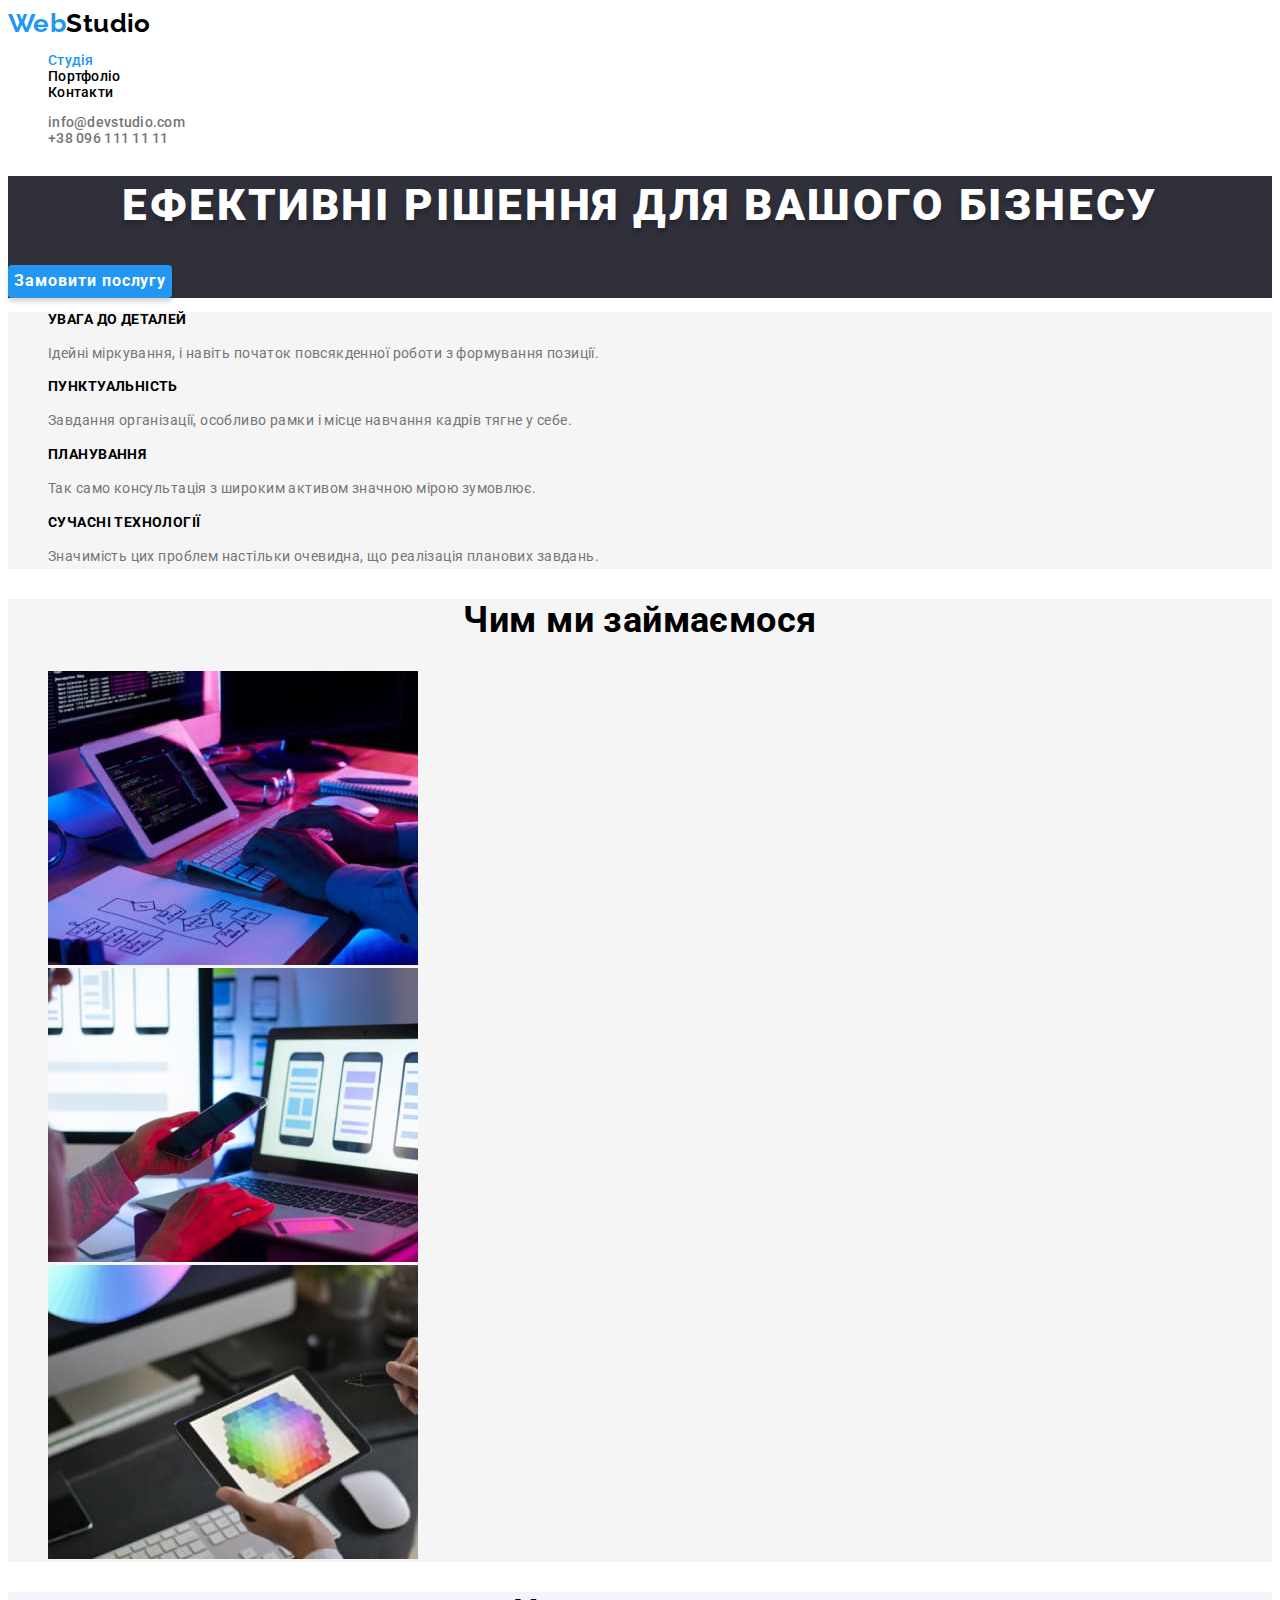
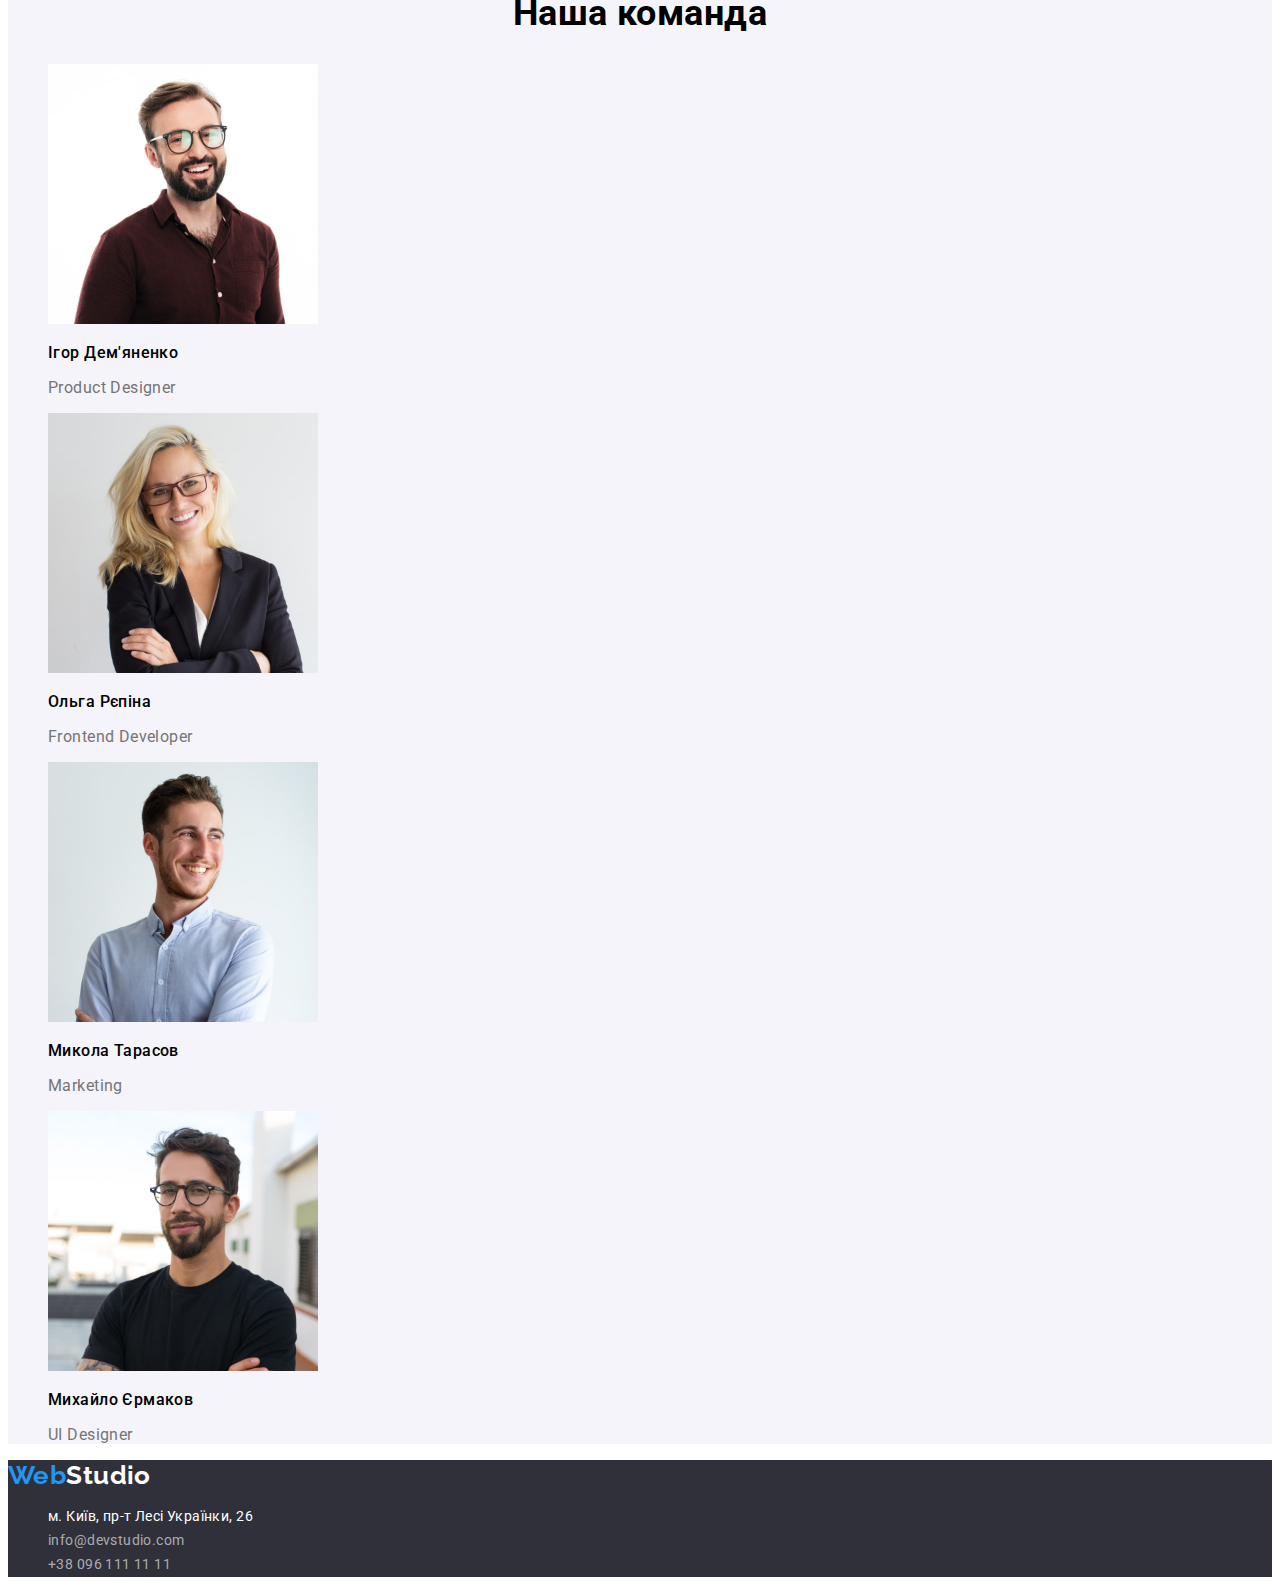
==== index.html @ c1ba47d1 "Add files + add modern-normalize" ====
<!DOCTYPE html>
<html lang="uk">
<head>
    <meta charset="UTF-8">
    <meta http-equiv="X-UA-Compatible" content="IE=edge">
    <meta name="viewport" content="width=device-width, initial-scale=1.0">
    <link rel="stylesheet" href="https://cdnjs.cloudflare.com/ajax/libs/modern-normalize/1.1.0/modern-normalize.min.css"
        integrity="sha512-wpPYUAdjBVSE4KJnH1VR1HeZfpl1ub8YT/NKx4PuQ5NmX2tKuGu6U/JRp5y+Y8XG2tV+wKQpNHVUX03MfMFn9Q=="
        crossorigin="anonymous" referrerpolicy="no-referrer" />
    <link rel="stylesheet" href="css/styles.css">
    <link rel="preconnect" href="https://fonts.googleapis.com">
    <link rel="preconnect" href="https://fonts.gstatic.com" crossorigin>
    <link href="https://fonts.googleapis.com/css2?family=Raleway:wght@700&family=Roboto:wght@400;500;700;900&display=swap"
        rel="stylesheet">
    <title>WebStudio</title>
</head>
<body>
    <header>
        <nav class="navigation">
            <a href="./index.html" class="logo"><span class="logo-color">Web</span>Studio</a>
            <ul class="list">
                <li class="navlink-current"><a href="./index.html">Студія</a></li>
                <li class="navlink"><a href="./portfolio.html">Портфоліо</a></li>
                <li class="navlink"><a href="#contacts">Контакти</a></li>
            </ul>
            <ul class="list">
                <li class="contact-link"><a href="mailto:info@devstudio.com">info@devstudio.com</a></li>
                <li class="contact-link"><a href="tel:+380961111111">+38 096 111 11 11</a></li>
            </ul>
        </nav>
    </header>
    <main>
        <section class="shapka">
            <h1 class="title1">Ефективні рішення для вашого бізнесу</h1>
            <button type="button" class="button-shapka">Замовити послугу</button>
        </section>
        <section class="feature">
            <h2 class="visually-hidden">Особливості</h2>
            <ul class="list">
                <li>
                    <h3 class="feature-title">Увага до деталей</h3>
                    <p class="feature-text">Ідейні міркування, і навіть початок повсякденної роботи з формування позиції.</p>
                </li>
                <li>
                    <h3 class="feature-title">Пунктуальність</h3>
                    <p class="feature-text">Завдання організації, особливо рамки і місце навчання кадрів тягне у себе.</p>
                </li>
                <li>
                    <h3 class="feature-title">Планування</h3>
                    <p class="feature-text">Так само консультація з широким активом значною мірою зумовлює.</p>
                </li>
                <li>
                    <h3 class="feature-title">Сучасні технології</h3>
                    <p class="feature-text">Значимість цих проблем настільки очевидна, що реалізація планових завдань.</p>
                </li>
            </ul>
        </section>
        <section class="feature">
            <h2 class="section-title">Чим ми займаємося</h2>
            <ul class="list">
                <li>
                    <img src="./images/img1.jpg" alt="Розробка коду" width="370" height="294">
                </li>
                <li>
                    <img src="./images/img2.jpg" alt="Адаптація для мобільних пристроїв" width="370" height="294">
                </li>
                <li>
                    <img src="./images/img3.jpg" alt="Підбір палетки кольорів" width="370" height="294">
                </li>
            </ul>
        </section>
        <section class="team">
            <h2 class="section-title">Наша команда</h2>
            <ul class="list">
                <li>
                    <img src="./images/product_designer.jpg" alt="Ігор Дем'яненко" width="270" height="260">
                    <h3 class="team-name">Ігор Дем'яненко</h3>
                    <p class="team-position">Product Designer</p>
                </li>
                <li>
                    <img src="./images/frontend_developer.jpg" alt="Ольга Рєпіна" width="270" height="260">
                    <h3 class="team-name">Ольга Рєпіна</h3>
                    <p class="team-position">Frontend Developer</p>
                </li>
                <li>
                    <img src="./images/marketing.jpg" alt="Микола Тарасов" width="270" height="260">
                    <h3 class="team-name">Микола Тарасов</h3>
                    <p class="team-position">Marketing</p>
                </li>
                <li>
                    <img src="./images/ui_designer.jpg" alt="Михайло Єрмаков" width="270" height="260">
                    <h3 class="team-name">Михайло Єрмаков</h3>
                    <p class="team-position">UI Designer</p>
                </li>
            </ul>
        </section>        
    </main>
    <footer class="footer">
        <a href="./index.html" class="logo-footer"><span class="logo-color">Web</span>Studio</a>
        <address>
            <ul class="address">
                <li class="physical-address"><a href="https://goo.gl/maps/A28sFJ2rajdQQRvi7" target="_blank" rel="noopener noreferrer nofollow">м. Київ, пр-т Лесі Українки, 26</a>
                <li class="footer-contacts"><a href="mailto:info@devstudio.com">info@devstudio.com</a></li>
                <li class="footer-contacts"><a href="tel:+380961111111">+38 096 111 11 11</a></li>
            </ul>
        </address>
    </footer>
</body>
</html>
---- css/styles.css ----
body {
    font-family: 'Roboto', sans-serif;
    font-size: 14px;
    letter-spacing: 0.03em;
    --main-color: #212121;
    }
:root {
    --main-color: #212121;
    --second-color: #757575;
    --third-color: #FFFFFF;
    --accent-color: #2196F3;
    --background-color: #F5F4FA;
    --second-background: #2F303A;
}
.list {
    list-style-type: none;
}
.navigation {
    background-color: var(--third-color)
}
a {
    text-decoration: none;
    color: currentColor;
}
.logo {
    font-family: 'Raleway';
    font-style: normal;
    font-weight: 700;
    font-size: 26px;
    line-height: 1.19;
    color: #000000;
}
.logo-color {
    color: var(--accent-color);
}
.logo-footer {
    font-family: 'Raleway';
    font-style: normal;
    font-weight: 700;
    font-size: 26px;
    line-height: 1.19;
    color: var(--third-color);
}
.navlink {
    font-weight: 500;
    line-height: 1.14;
    letter-spacing: 0.02em;
}
.navlink:hover,
.navlink:focus {
    color: var(--accent-color);
}
.navlink-current {
    font-weight: 500;
    line-height: 1.14;
    letter-spacing: 0.02em;
    color: var(--accent-color);
}
.contact-link {
    font-weight: 500;
    line-height: 1.14;
    letter-spacing: 0.02em;
    color: var(--second-color);
}
.contact-link:hover,
.contact-link:focus {
    color: var(--accent-color);
}
.shapka {
    background-color: var(--second-background);
}
.title1 {
    font-weight: 900;
    font-size: 44px;
    line-height: 1.36;
    text-align: center;
    letter-spacing: 0.06em;
    text-transform: uppercase;
    color: var(--third-color);
    text-shadow: 0px 4px 4px rgba(0, 0, 0, 0.25);
}
.button-shapka {
    font-family: inherit;
    background: var(--accent-color);
    box-shadow: 0px 4px 4px rgba(0, 0, 0, 0.15); 
    border-radius: 4px;
    font-weight: 700;
    font-size: 16px;
    line-height: 1.88;       
    letter-spacing: 0.06em;
    color: var(--third-color);
    border: none;
    cursor: pointer;
}
.button-shapka:hover,
.button-shapka:focus {
    background: #188CE8;

}
.visually-hidden {
    position: absolute;
    white-space: nowrap;
    width: 1px;
    height: 1px;
    overflow: hidden;
    border: 0;
    padding: 0;
    clip: rect(0 0 0 0);
    clip-path: inset(50%);
    margin: -1px;
}
.feature {
    background-color: #F5F5F5;
}
.feature-title {
    font-weight: 700;
    font-size: inherit;
    line-height: 1.14;
    text-transform: uppercase;
}
.feature-text {
    line-height: 1.71;
    color: var(--second-color);
}
.section-title {
    font-size: 36px;
    line-height: 1.17;
    text-align: center;
}
.team {
    background-color: var(--background-color);
}
.team-name {
    font-weight: 500;
    font-size: 16px;
    line-height: 1.19;
}
.team-position {
    font-size: 16px;
    line-height: 1.19; 
    color: var(--second-color);
}
.footer {
    background-color: var(--second-background);
    color: var(--third-color);
}
.address {
    list-style-type: none;
    text-decoration: none;
    font-style: normal;
}
.physical-address {
    line-height: 1.71;
    color: var(--third-color);
}
.footer-contacts {
    line-height: 1.71;
    color: rgba(255, 255, 255, 0.6);
}

.footer-contacts:hover,
.footer-contacts:focus {
    color: var(--accent-color);
}
.portfolio {
    background: var(--third-color);

}
.filter {
    background: var(--background-color);
    border-radius: 4px;
    font-family: inherit;
    font-weight: 500;
    font-size: 16px;
    line-height: 1.62;
    text-align: center;
    border: none;
    cursor: pointer;
}
.filter-current {
    border-radius: 4px;
    font-family: inherit;
    font-weight: 500;
    font-size: 16px;
    line-height: 1.62;
    text-align: center;
    background: var(--accent-color);
    color: var(--third-color);
    box-shadow: 0px 3px 1px rgba(0, 0, 0, 0.1),
                0px 1px 2px rgba(0, 0, 0, 0.08),
                0px 2px 2px rgba(0, 0, 0, 0.12);
    border-radius: 4px;
    border: none;
    cursor: pointer;
}
.filter:hover,
.filter:focus {
    background-color: var(--accent-color);
    box-shadow: 0px 3px 1px rgba(0, 0, 0, 0.1), 
                0px 1px 2px rgba(0, 0, 0, 0.08), 
                0px 2px 2px rgba(0, 0, 0, 0.12);
    border-radius: 4px;
    color: var(--third-color);
}
.project-title {
    font-weight: 700;
    font-size: 18px;
    line-height: 2;
    letter-spacing: 0.06em;
}    
.project-type {
    font-size: 16px;
    line-height: 1.88;
    color: var(--second-color);
}
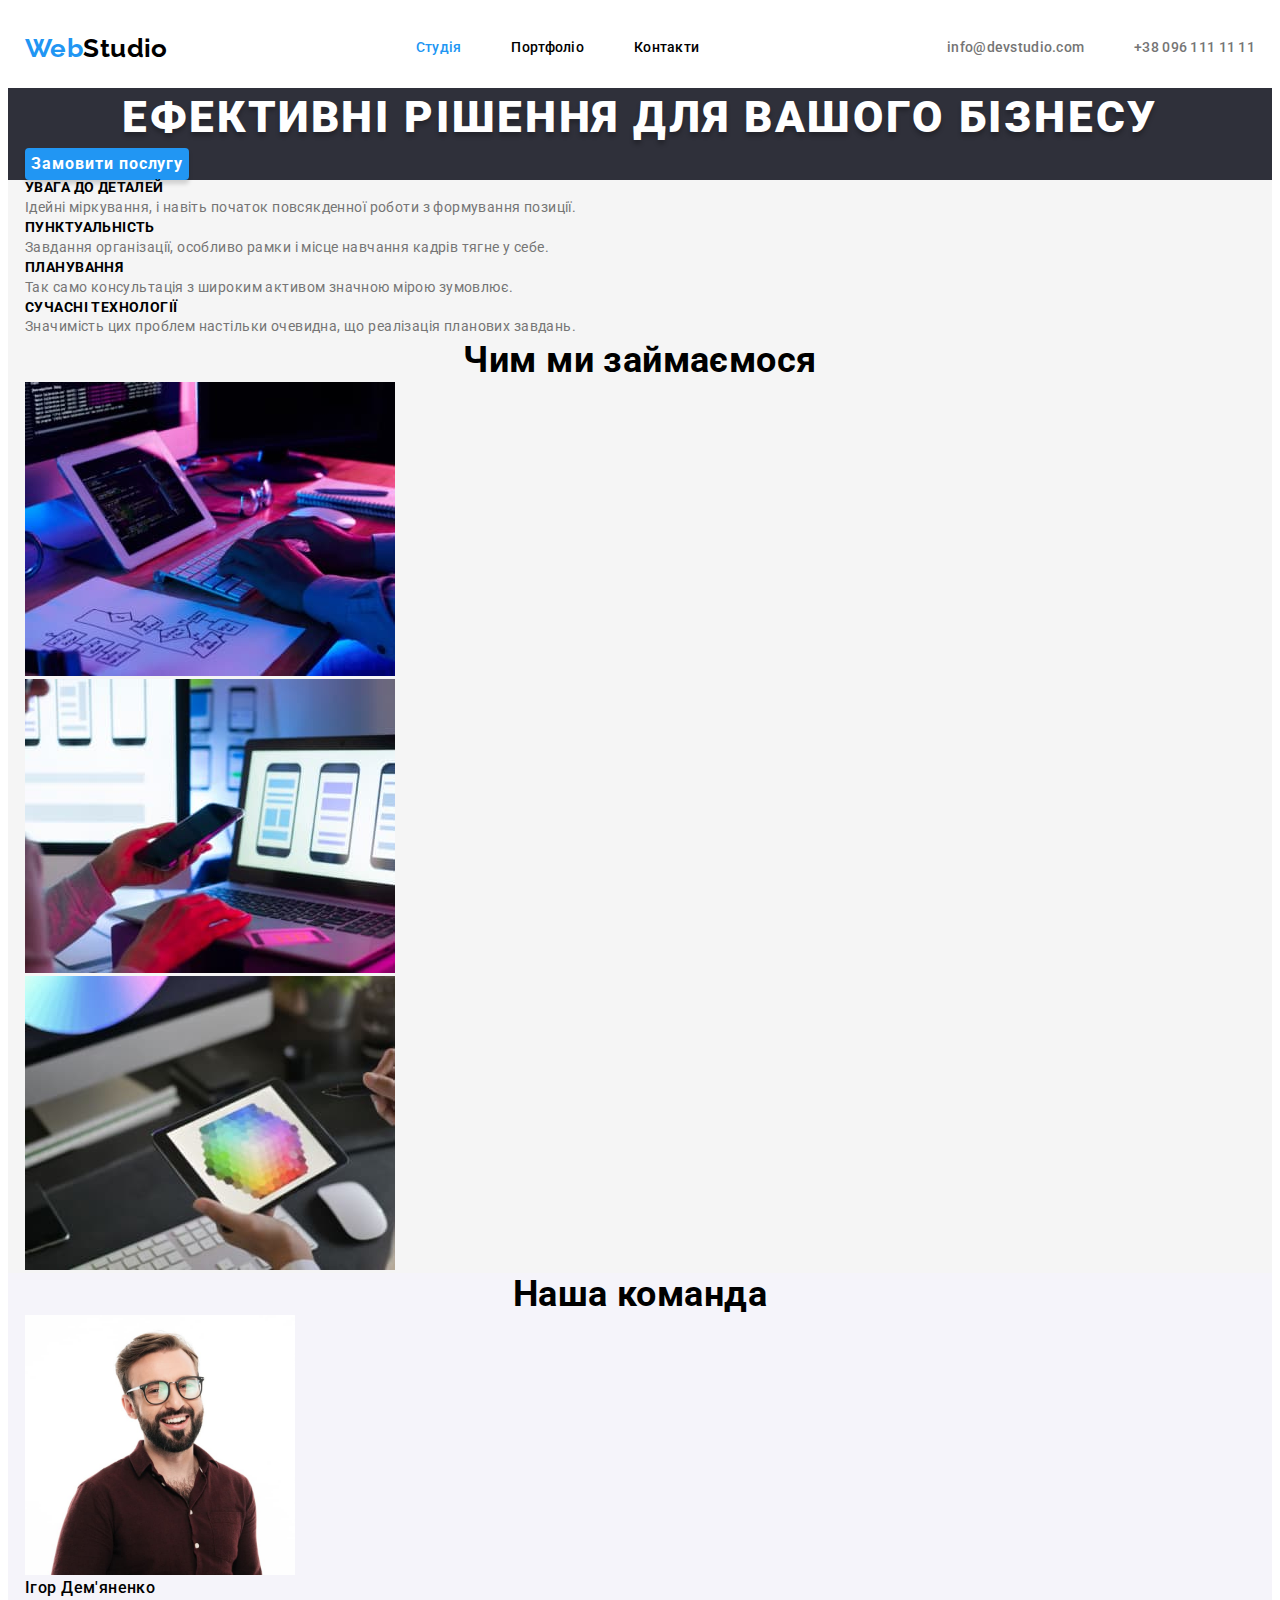
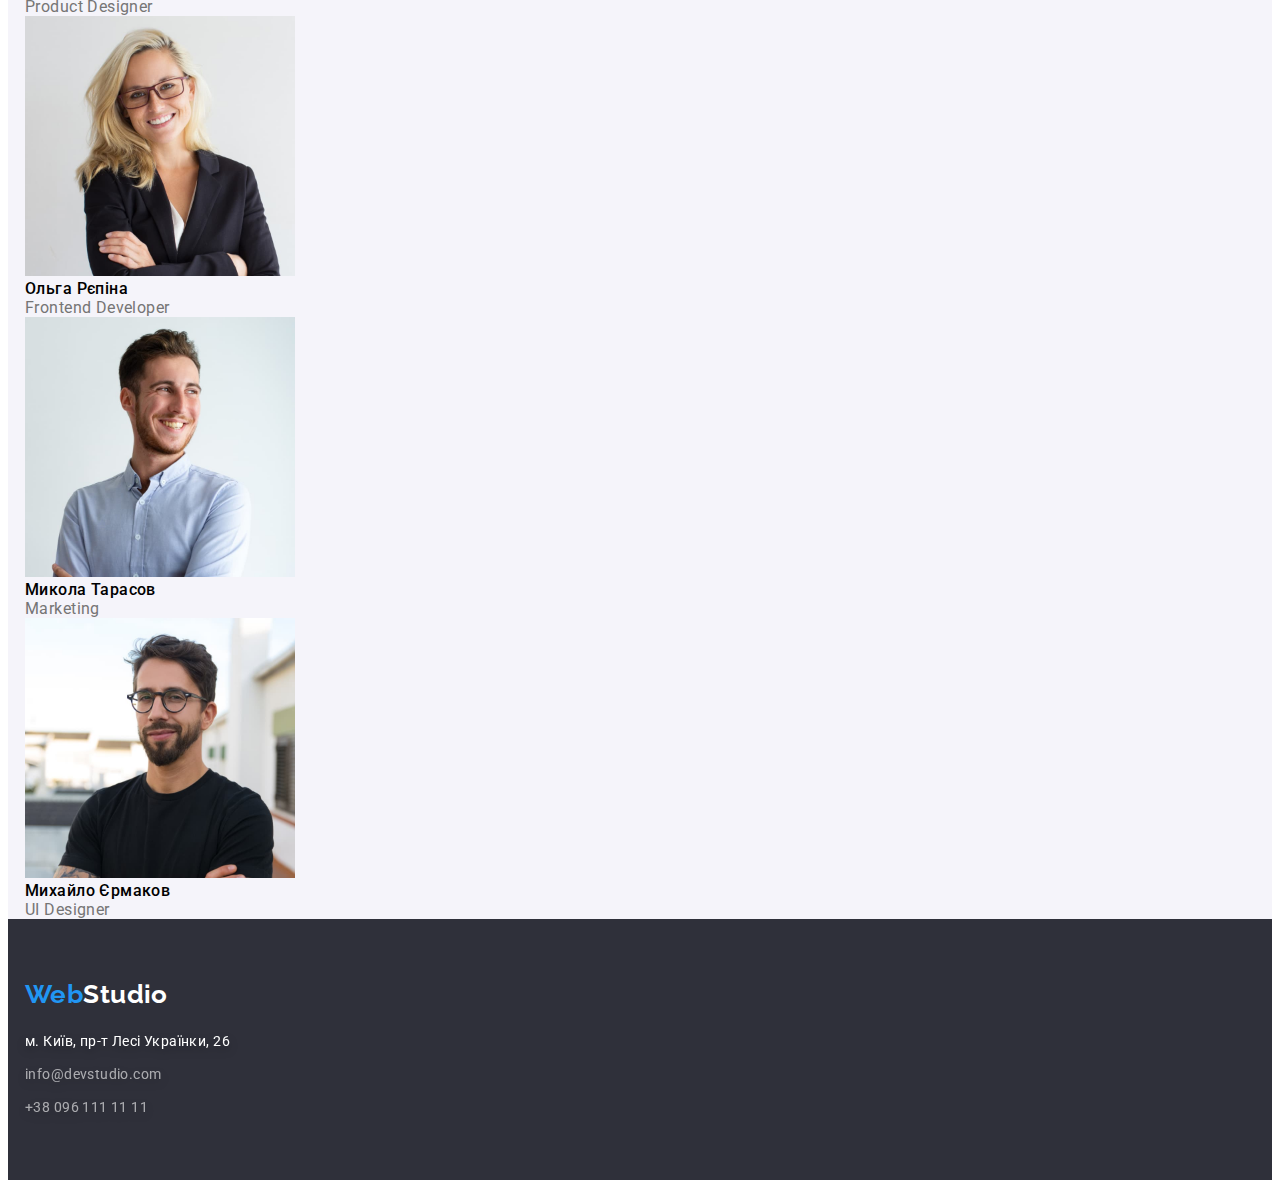
==== commit 7cfef191: "styles header&footer" ====
--- a/index.html
+++ b/index.html
@@ -16,25 +16,30 @@
 </head>
 <body>
     <header>
+        <div class="container">
         <nav class="navigation">
             <a href="./index.html" class="logo"><span class="logo-color">Web</span>Studio</a>
-            <ul class="list">
-                <li class="navlink-current"><a href="./index.html">Студія</a></li>
+            <ul class="list menu">
+                <li class="navlink current"><a href="./index.html">Студія</a></li>
                 <li class="navlink"><a href="./portfolio.html">Портфоліо</a></li>
                 <li class="navlink"><a href="#contacts">Контакти</a></li>
             </ul>
-            <ul class="list">
+            <ul class="list contact">
                 <li class="contact-link"><a href="mailto:info@devstudio.com">info@devstudio.com</a></li>
                 <li class="contact-link"><a href="tel:+380961111111">+38 096 111 11 11</a></li>
             </ul>
         </nav>
+    </div>
     </header>
     <main>
         <section class="shapka">
+            <div class="container">
             <h1 class="title1">Ефективні рішення для вашого бізнесу</h1>
             <button type="button" class="button-shapka">Замовити послугу</button>
+            </div>
         </section>
         <section class="feature">
+            <div class="container">
             <h2 class="visually-hidden">Особливості</h2>
             <ul class="list">
                 <li>
@@ -54,8 +59,10 @@
                     <p class="feature-text">Значимість цих проблем настільки очевидна, що реалізація планових завдань.</p>
                 </li>
             </ul>
+            </div>
         </section>
         <section class="feature">
+            <div class="container">
             <h2 class="section-title">Чим ми займаємося</h2>
             <ul class="list">
                 <li>
@@ -68,8 +75,10 @@
                     <img src="./images/img3.jpg" alt="Підбір палетки кольорів" width="370" height="294">
                 </li>
             </ul>
+            </div>
         </section>
         <section class="team">
+            <div class="container">
             <h2 class="section-title">Наша команда</h2>
             <ul class="list">
                 <li>
@@ -93,17 +102,20 @@
                     <p class="team-position">UI Designer</p>
                 </li>
             </ul>
+            </div>
         </section>        
     </main>
     <footer class="footer">
+        <div class="container">
         <a href="./index.html" class="logo-footer"><span class="logo-color">Web</span>Studio</a>
         <address>
             <ul class="address">
-                <li class="physical-address"><a href="https://goo.gl/maps/A28sFJ2rajdQQRvi7" target="_blank" rel="noopener noreferrer nofollow">м. Київ, пр-т Лесі Українки, 26</a>
-                <li class="footer-contacts"><a href="mailto:info@devstudio.com">info@devstudio.com</a></li>
-                <li class="footer-contacts"><a href="tel:+380961111111">+38 096 111 11 11</a></li>
+                <li class="physical-address address-item"><a href="https://goo.gl/maps/A28sFJ2rajdQQRvi7" target="_blank" rel="noopener noreferrer nofollow">м. Київ, пр-т Лесі Українки, 26</a>
+                <li class="footer-contacts address-item"><a href="mailto:info@devstudio.com">info@devstudio.com</a></li>
+                <li class="footer-contacts address-item"><a href="tel:+380961111111">+38 096 111 11 11</a></li>
             </ul>
         </address>
+    </div>
     </footer>
 </body>
 </html>--- a/css/styles.css
+++ b/css/styles.css
@@ -12,12 +12,43 @@
     --background-color: #F5F4FA;
     --second-background: #2F303A;
 }
+h1, h2, h3, p, ul {
+    margin: 0;
+    padding: 0;
+}
+.container {
+    width: 1230px;
+    margin: 0 auto;
+    padding-left: 15px;
+    padding-right: 15px;
+}
 .list {
     list-style-type: none;
 }
+
 .navigation {
-    background-color: var(--third-color)
-}
+    background-color: var(--third-color);
+    justify-content: space-between;
+    align-items: center;
+}
+
+.menu, 
+.navigation,
+.contact {
+    display: flex;
+}
+
+.navlink:not(:last-child),
+.contact-link:not(:last-child) {
+    margin-right: 50px;
+}
+
+.navlink,
+.contact-link {
+    padding-top: 32px;
+    padding-bottom: 32px;
+}
+
 a {
     text-decoration: none;
     color: currentColor;
@@ -50,7 +81,7 @@
 .navlink:focus {
     color: var(--accent-color);
 }
-.navlink-current {
+.current {
     font-weight: 500;
     line-height: 1.14;
     letter-spacing: 0.02em;
@@ -143,11 +174,23 @@
 .footer {
     background-color: var(--second-background);
     color: var(--third-color);
+
+    padding-top: 60px;
+    padding-bottom: 60px;
 }
 .address {
     list-style-type: none;
     text-decoration: none;
     font-style: normal;
+    filter: drop-shadow(0px 4px 4px rgba(0, 0, 0, 0.25));
+    
+    padding-left: 0;
+    margin-top: 20px;
+    display: flex;
+    flex-direction: column;
+}
+.address-item:not(:last-child) {
+    margin-bottom: 9px;
 }
 .physical-address {
     line-height: 1.71;
@@ -162,6 +205,8 @@
 .footer-contacts:focus {
     color: var(--accent-color);
 }
+
+
 .portfolio {
     background: var(--third-color);
 
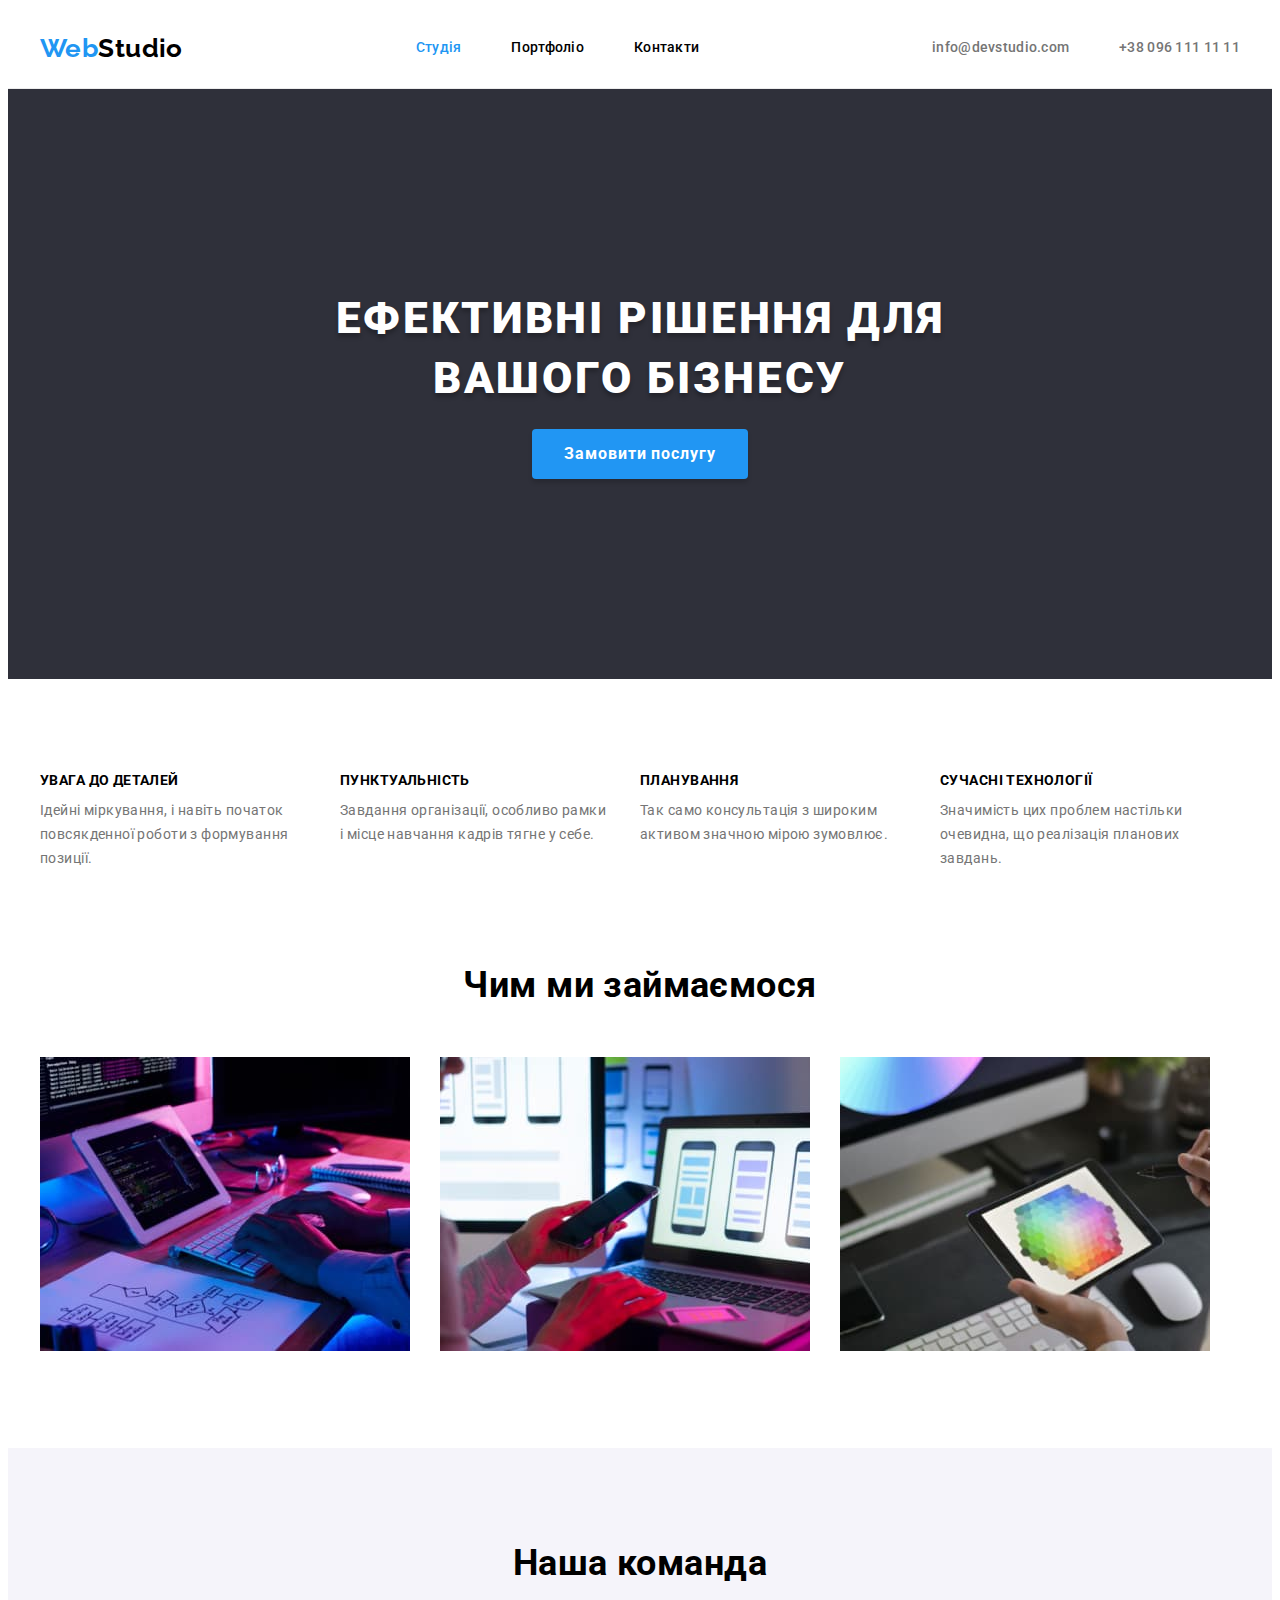
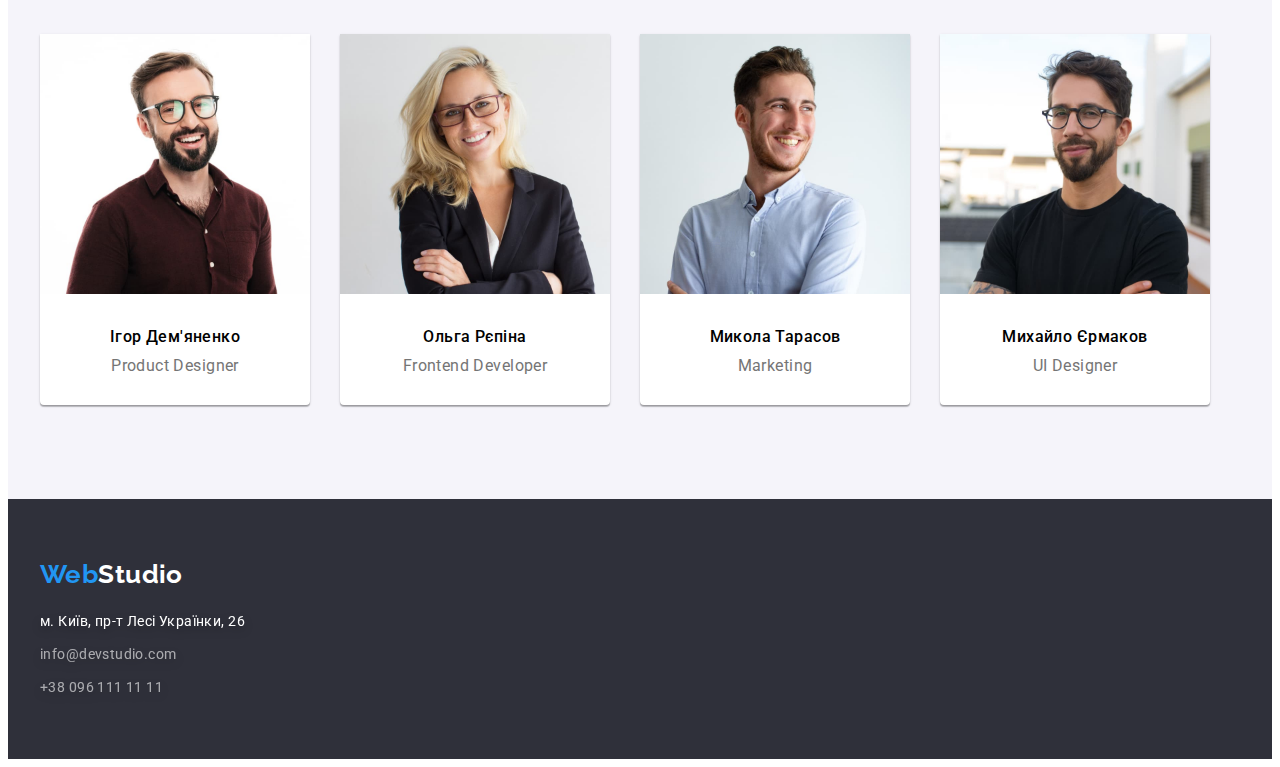
==== commit 1152e8bd: "add flexbox" ====
--- a/index.html
+++ b/index.html
@@ -15,7 +15,7 @@
     <title>WebStudio</title>
 </head>
 <body>
-    <header>
+    <header class="container-border">
         <div class="container">
         <nav class="navigation">
             <a href="./index.html" class="logo"><span class="logo-color">Web</span>Studio</a>
@@ -41,37 +41,37 @@
         <section class="feature">
             <div class="container">
             <h2 class="visually-hidden">Особливості</h2>
-            <ul class="list">
-                <li>
+            <ul class="list feature-list">
+                <li class="feature-item">
                     <h3 class="feature-title">Увага до деталей</h3>
                     <p class="feature-text">Ідейні міркування, і навіть початок повсякденної роботи з формування позиції.</p>
                 </li>
-                <li>
+                <li class="feature-item">
                     <h3 class="feature-title">Пунктуальність</h3>
                     <p class="feature-text">Завдання організації, особливо рамки і місце навчання кадрів тягне у себе.</p>
                 </li>
-                <li>
+                <li class="feature-item">
                     <h3 class="feature-title">Планування</h3>
                     <p class="feature-text">Так само консультація з широким активом значною мірою зумовлює.</p>
                 </li>
-                <li>
+                <li class="feature-item">
                     <h3 class="feature-title">Сучасні технології</h3>
                     <p class="feature-text">Значимість цих проблем настільки очевидна, що реалізація планових завдань.</p>
                 </li>
             </ul>
             </div>
         </section>
-        <section class="feature">
+        <section class="business">
             <div class="container">
             <h2 class="section-title">Чим ми займаємося</h2>
-            <ul class="list">
-                <li>
+            <ul class="list business-list">
+                <li class="business-item">
                     <img src="./images/img1.jpg" alt="Розробка коду" width="370" height="294">
                 </li>
-                <li>
+                <li class="business-item">
                     <img src="./images/img2.jpg" alt="Адаптація для мобільних пристроїв" width="370" height="294">
                 </li>
-                <li>
+                <li class="business-item">
                     <img src="./images/img3.jpg" alt="Підбір палетки кольорів" width="370" height="294">
                 </li>
             </ul>
@@ -80,23 +80,23 @@
         <section class="team">
             <div class="container">
             <h2 class="section-title">Наша команда</h2>
-            <ul class="list">
-                <li>
+            <ul class="list team-list">
+                <li class="team-item">
                     <img src="./images/product_designer.jpg" alt="Ігор Дем'яненко" width="270" height="260">
                     <h3 class="team-name">Ігор Дем'яненко</h3>
                     <p class="team-position">Product Designer</p>
                 </li>
-                <li>
+                <li class="team-item">
                     <img src="./images/frontend_developer.jpg" alt="Ольга Рєпіна" width="270" height="260">
                     <h3 class="team-name">Ольга Рєпіна</h3>
                     <p class="team-position">Frontend Developer</p>
                 </li>
-                <li>
+                <li class="team-item">
                     <img src="./images/marketing.jpg" alt="Микола Тарасов" width="270" height="260">
                     <h3 class="team-name">Микола Тарасов</h3>
                     <p class="team-position">Marketing</p>
                 </li>
-                <li>
+                <li class="team-item">
                     <img src="./images/ui_designer.jpg" alt="Михайло Єрмаков" width="270" height="260">
                     <h3 class="team-name">Михайло Єрмаков</h3>
                     <p class="team-position">UI Designer</p>
--- a/css/styles.css
+++ b/css/styles.css
@@ -11,16 +11,20 @@
     --accent-color: #2196F3;
     --background-color: #F5F4FA;
     --second-background: #2F303A;
+    --third-background: #F5F5F5;
 }
 h1, h2, h3, p, ul {
     margin: 0;
     padding: 0;
 }
 .container {
-    width: 1230px;
+    width: 1200px;
     margin: 0 auto;
     padding-left: 15px;
     padding-right: 15px;
+}
+.container-border {
+    border-bottom: 1px solid #ECECEC;
 }
 .list {
     list-style-type: none;
@@ -99,16 +103,22 @@
 }
 .shapka {
     background-color: var(--second-background);
-}
+    
+    padding-top: 200px;
+    padding-bottom: 200px;
+    text-align: center;
+}
+
 .title1 {
     font-weight: 900;
     font-size: 44px;
     line-height: 1.36;
-    text-align: center;
     letter-spacing: 0.06em;
     text-transform: uppercase;
     color: var(--third-color);
     text-shadow: 0px 4px 4px rgba(0, 0, 0, 0.25);
+    width: 696px;
+    margin: 0 auto;
 }
 .button-shapka {
     font-family: inherit;
@@ -122,11 +132,14 @@
     color: var(--third-color);
     border: none;
     cursor: pointer;
+
+    padding: 10px 32px;
+    margin-top: 20px;
+
 }
 .button-shapka:hover,
 .button-shapka:focus {
     background: #188CE8;
-
 }
 .visually-hidden {
     position: absolute;
@@ -141,35 +154,79 @@
     margin: -1px;
 }
 .feature {
-    background-color: #F5F5F5;
+    background-color: var(--third-color);
+    padding-top: 94px;
+    padding-bottom: 94px;
+    align-items: center;
+}
+.feature-list {
+    display: flex;
+}
+.feature-item {
+    width: 270px;
+}
+.feature-item:not(:last-child) {
+    margin-right: 30px;
 }
 .feature-title {
     font-weight: 700;
     font-size: inherit;
     line-height: 1.14;
     text-transform: uppercase;
+
+    margin-bottom: 10px;
 }
 .feature-text {
     line-height: 1.71;
     color: var(--second-color);
 }
+.business {
+    background-color: var(--third-color);
+    padding-bottom: 94px;
+}
 .section-title {
     font-size: 36px;
     line-height: 1.17;
     text-align: center;
+
+    margin-bottom: 50px;
+}
+
+.business-list {
+    display: flex;
+    flex-wrap: wrap;
+    gap: 30px;
 }
 .team {
     background-color: var(--background-color);
+    padding-top: 94px;
+    padding-bottom: 94px;
 }
 .team-name {
     font-weight: 500;
     font-size: 16px;
     line-height: 1.19;
+    text-align: center;
+    padding-top: 30px;
+    padding-bottom: 10px;
 }
 .team-position {
     font-size: 16px;
     line-height: 1.19; 
     color: var(--second-color);
+    text-align: center;
+    padding-bottom: 30px;
+}
+.team-list {
+    display: flex;
+    flex-wrap: wrap;
+    gap: 30px;
+}
+.team-item {
+    width: 270px;
+    background-color: var(--third-color);
+    box-shadow: 0px 1px 3px rgba(0, 0, 0, 0.12), 0px 1px 1px rgba(0, 0, 0, 0.14), 0px 2px 1px rgba(0, 0, 0, 0.2);
+    border-radius: 0px 0px 4px 4px;
 }
 .footer {
     background-color: var(--second-background);
@@ -209,7 +266,8 @@
 
 .portfolio {
     background: var(--third-color);
-
+    padding-top: 94px;
+    padding-bottom: 94px;
 }
 .filter {
     background: var(--background-color);
@@ -221,8 +279,9 @@
     text-align: center;
     border: none;
     cursor: pointer;
-}
-.filter-current {
+    padding: 6px 22px;
+}
+.filter.current {
     border-radius: 4px;
     font-family: inherit;
     font-weight: 500;
@@ -247,14 +306,41 @@
     border-radius: 4px;
     color: var(--third-color);
 }
+.filter-list {
+    display: flex;
+    flex-wrap: wrap;
+    gap: 8px;
+    margin-bottom: 50px;
+    justify-content: center;
+}
+.project-discription {
+    padding-left: 24px;
+    padding-right: 24px;
+    padding-top: 20px;
+    padding-bottom: 20px;
+}
 .project-title {
     font-weight: 700;
     font-size: 18px;
     line-height: 2;
     letter-spacing: 0.06em;
+    margin-bottom: 4px;
 }    
 .project-type {
     font-size: 16px;
     line-height: 1.88;
     color: var(--second-color);
+
+}
+
+.project-list {
+    display: flex;
+    flex-wrap: wrap;
+    gap: 30px;
+}
+
+.project-item {
+    background: #FFFFFF;
+    border: 1px solid #EEEEEE;
+    width: 370px;
 }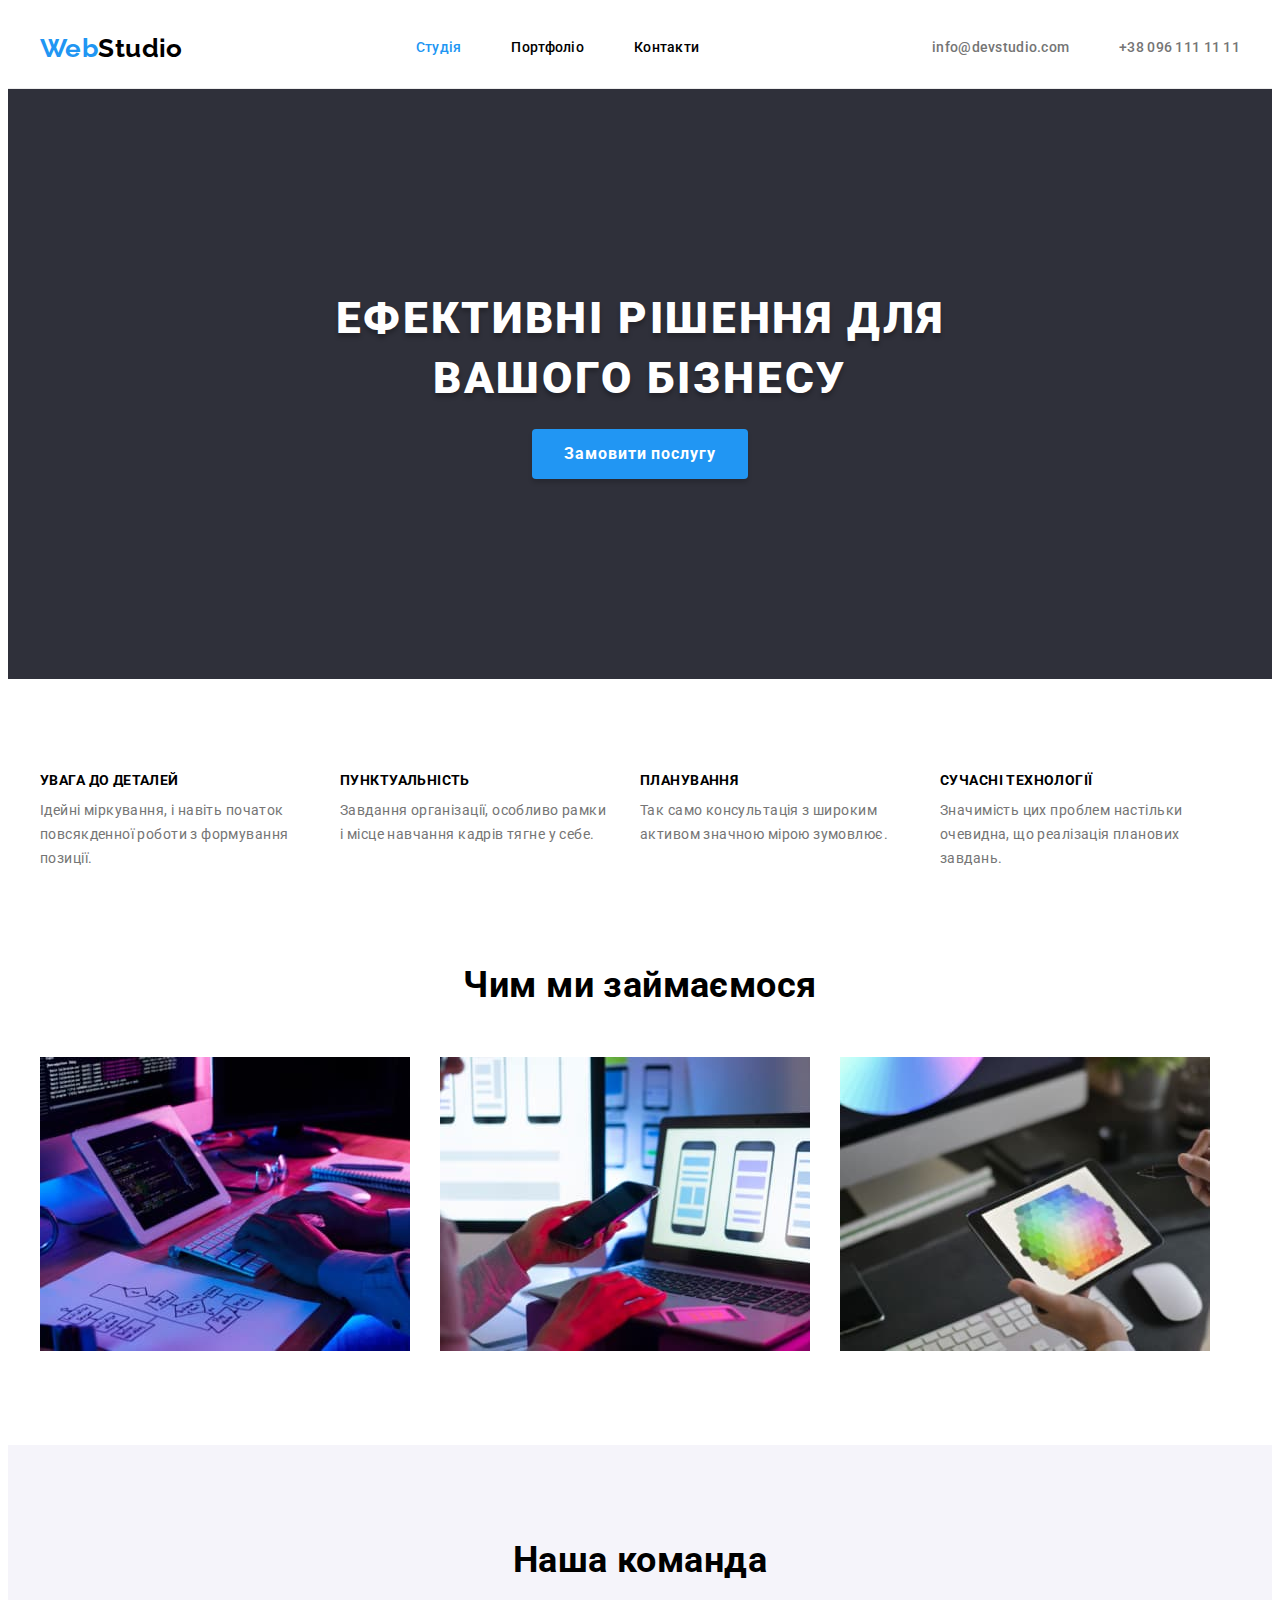
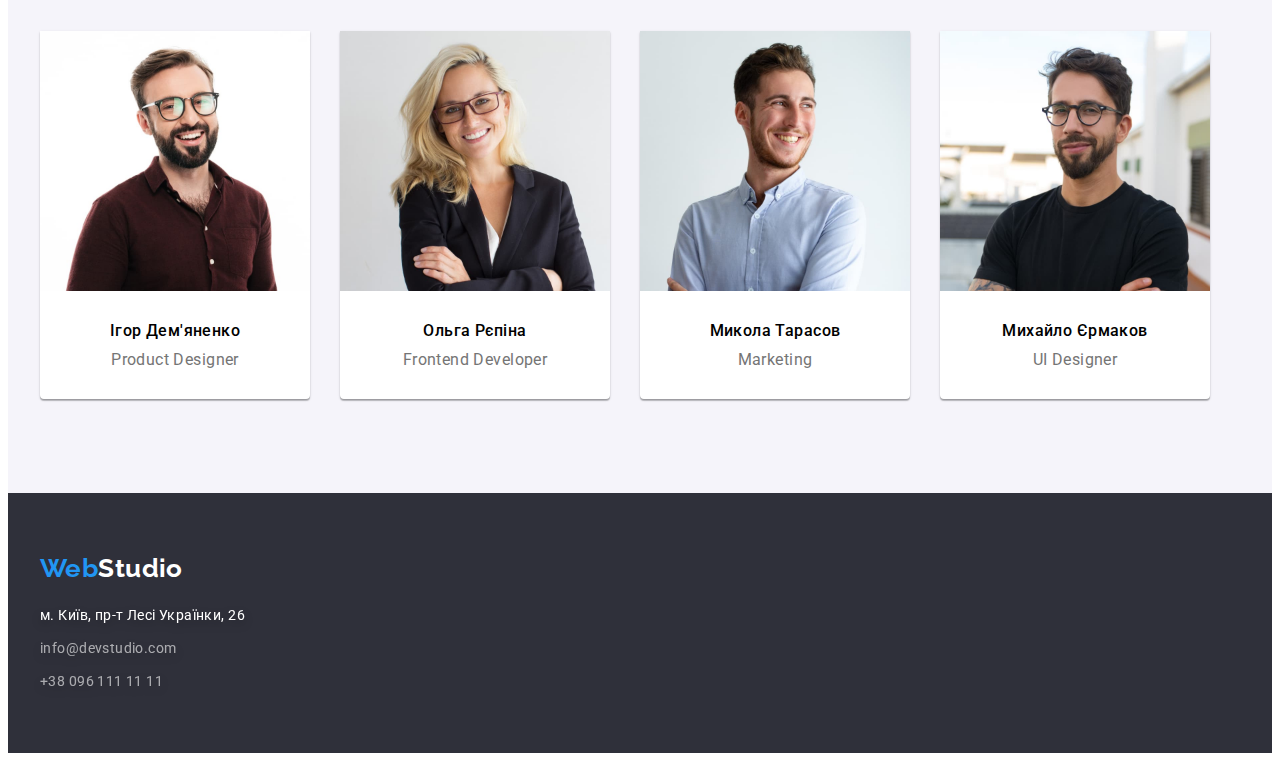
==== commit 87307a09: "upd img and cars descriptions" ====
--- a/index.html
+++ b/index.html
@@ -83,23 +83,31 @@
             <ul class="list team-list">
                 <li class="team-item">
                     <img src="./images/product_designer.jpg" alt="Ігор Дем'яненко" width="270" height="260">
-                    <h3 class="team-name">Ігор Дем'яненко</h3>
-                    <p class="team-position">Product Designer</p>
+                    <div class="team-description">
+                        <h3 class="team-name">Ігор Дем'яненко</h3>
+                        <p class="team-position">Product Designer</p>
+                    </div>
                 </li>
                 <li class="team-item">
                     <img src="./images/frontend_developer.jpg" alt="Ольга Рєпіна" width="270" height="260">
-                    <h3 class="team-name">Ольга Рєпіна</h3>
-                    <p class="team-position">Frontend Developer</p>
+                    <div class="team-description">
+                        <h3 class="team-name">Ольга Рєпіна</h3>
+                        <p class="team-position">Frontend Developer</p>
+                    </div>
                 </li>
                 <li class="team-item">
                     <img src="./images/marketing.jpg" alt="Микола Тарасов" width="270" height="260">
-                    <h3 class="team-name">Микола Тарасов</h3>
-                    <p class="team-position">Marketing</p>
+                    <div class="team-description">
+                        <h3 class="team-name">Микола Тарасов</h3>
+                        <p class="team-position">Marketing</p>
+                    </div>
                 </li>
                 <li class="team-item">
                     <img src="./images/ui_designer.jpg" alt="Михайло Єрмаков" width="270" height="260">
-                    <h3 class="team-name">Михайло Єрмаков</h3>
-                    <p class="team-position">UI Designer</p>
+                    <div class="team-description">
+                        <h3 class="team-name">Михайло Єрмаков</h3>
+                        <p class="team-position">UI Designer</p>
+                    </div>
                 </li>
             </ul>
             </div>
--- a/css/styles.css
+++ b/css/styles.css
@@ -17,6 +17,11 @@
     margin: 0;
     padding: 0;
 }
+img {
+    display: block;
+    max-width: 100%;
+    height: auto;
+}
 .container {
     width: 1200px;
     margin: 0 auto;
@@ -202,20 +207,22 @@
     padding-top: 94px;
     padding-bottom: 94px;
 }
+.team-description {
+    text-align: center;
+    padding-top: 30px;
+    padding-bottom: 30px;
+}
 .team-name {
     font-weight: 500;
     font-size: 16px;
     line-height: 1.19;
-    text-align: center;
-    padding-top: 30px;
     padding-bottom: 10px;
 }
 .team-position {
     font-size: 16px;
     line-height: 1.19; 
     color: var(--second-color);
-    text-align: center;
-    padding-bottom: 30px;
+    
 }
 .team-list {
     display: flex;
@@ -225,9 +232,12 @@
 .team-item {
     width: 270px;
     background-color: var(--third-color);
-    box-shadow: 0px 1px 3px rgba(0, 0, 0, 0.12), 0px 1px 1px rgba(0, 0, 0, 0.14), 0px 2px 1px rgba(0, 0, 0, 0.2);
+    box-shadow: 0px 1px 3px rgba(0, 0, 0, 0.12), 
+                0px 1px 1px rgba(0, 0, 0, 0.14), 
+                0px 2px 1px rgba(0, 0, 0, 0.2);
     border-radius: 0px 0px 4px 4px;
 }
+
 .footer {
     background-color: var(--second-background);
     color: var(--third-color);
@@ -318,6 +328,9 @@
     padding-right: 24px;
     padding-top: 20px;
     padding-bottom: 20px;
+    border-bottom: 1px solid #EEEEEE;
+    border-left: 1px solid #EEEEEE;
+    border-right: 1px solid #EEEEEE;
 }
 .project-title {
     font-weight: 700;
@@ -341,6 +354,5 @@
 
 .project-item {
     background: #FFFFFF;
-    border: 1px solid #EEEEEE;
     width: 370px;
 }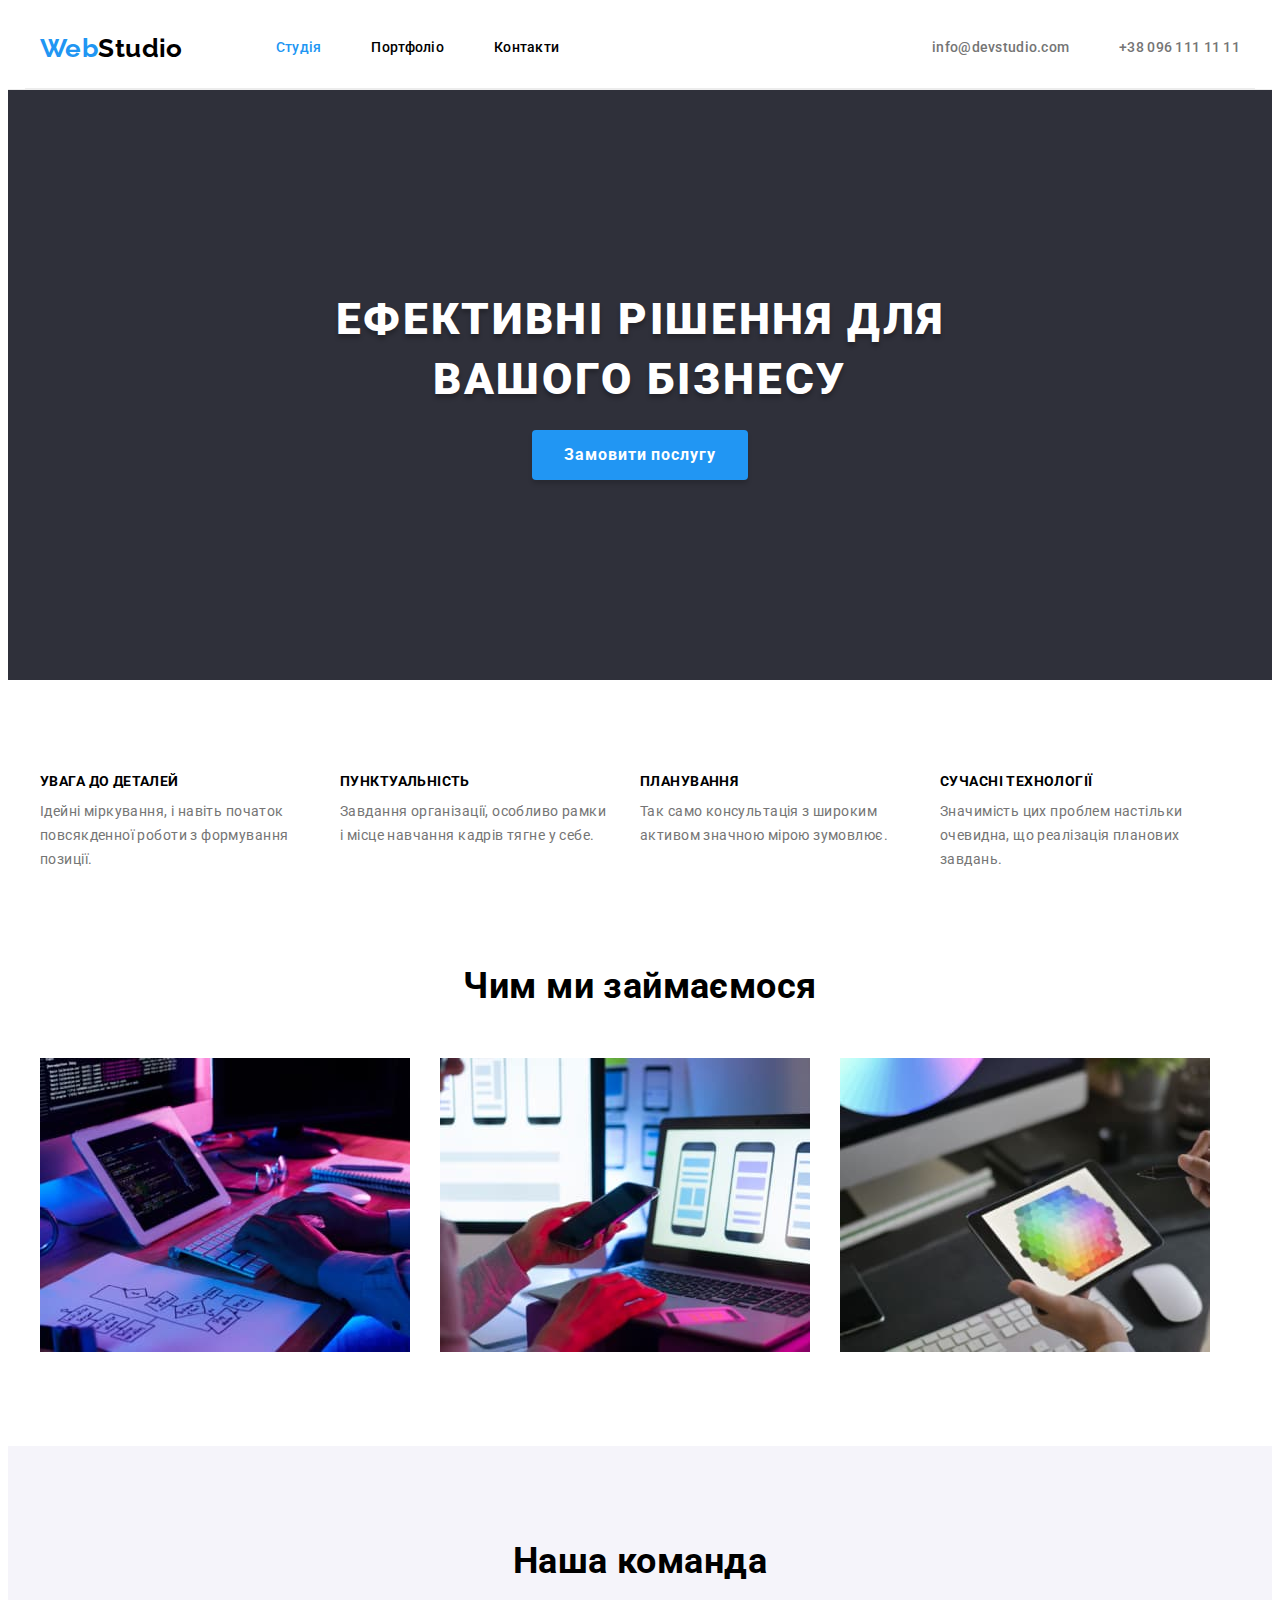
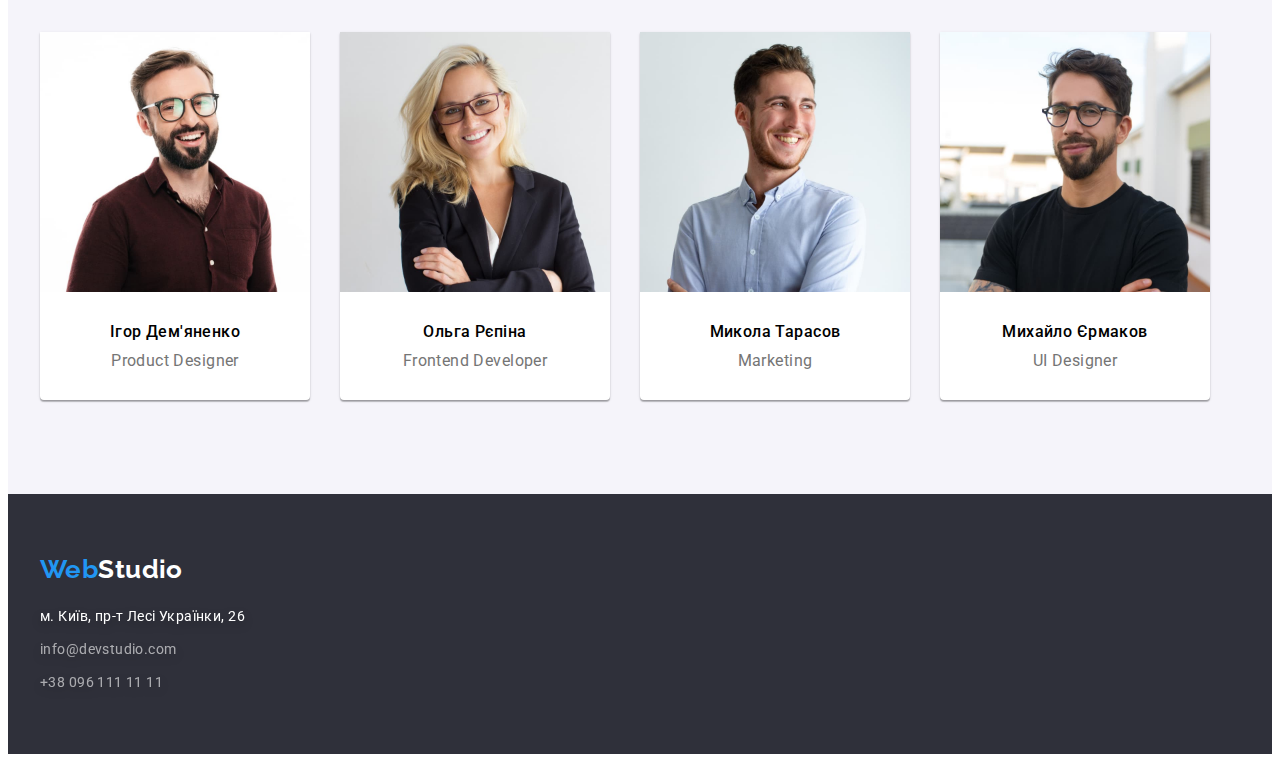
==== commit ec3ccdea: "upd after checking" ====
--- a/index.html
+++ b/index.html
@@ -15,8 +15,8 @@
     <title>WebStudio</title>
 </head>
 <body>
-    <header class="container-border">
-        <div class="container">
+    <header class="header">
+        <div class="container header">
         <nav class="navigation">
             <a href="./index.html" class="logo"><span class="logo-color">Web</span>Studio</a>
             <ul class="list menu">
@@ -24,21 +24,21 @@
                 <li class="navlink"><a href="./portfolio.html">Портфоліо</a></li>
                 <li class="navlink"><a href="#contacts">Контакти</a></li>
             </ul>
-            <ul class="list contact">
-                <li class="contact-link"><a href="mailto:info@devstudio.com">info@devstudio.com</a></li>
-                <li class="contact-link"><a href="tel:+380961111111">+38 096 111 11 11</a></li>
-            </ul>
         </nav>
-    </div>
+        <ul class="list contact">
+            <li class="contact-link"><a href="mailto:info@devstudio.com">info@devstudio.com</a></li>
+            <li class="contact-link"><a href="tel:+380961111111">+38 096 111 11 11</a></li>
+        </ul>
+        </div>
     </header>
     <main>
-        <section class="shapka">
+        <section class="section hero">
             <div class="container">
-            <h1 class="title1">Ефективні рішення для вашого бізнесу</h1>
-            <button type="button" class="button-shapka">Замовити послугу</button>
+            <h1 class="hero-title">Ефективні рішення для вашого бізнесу</h1>
+            <button type="button" class="button-hero">Замовити послугу</button>
             </div>
         </section>
-        <section class="feature">
+        <section class="section feature">
             <div class="container">
             <h2 class="visually-hidden">Особливості</h2>
             <ul class="list feature-list">
@@ -61,7 +61,7 @@
             </ul>
             </div>
         </section>
-        <section class="business">
+        <section class="section business">
             <div class="container">
             <h2 class="section-title">Чим ми займаємося</h2>
             <ul class="list business-list">
@@ -77,7 +77,7 @@
             </ul>
             </div>
         </section>
-        <section class="team">
+        <section class="section team">
             <div class="container">
             <h2 class="section-title">Наша команда</h2>
             <ul class="list team-list">
--- a/css/styles.css
+++ b/css/styles.css
@@ -22,13 +22,18 @@
     max-width: 100%;
     height: auto;
 }
+.section {
+    padding-top: 94px;
+    padding-bottom: 94px;
+}
 .container {
     width: 1200px;
     margin: 0 auto;
     padding-left: 15px;
     padding-right: 15px;
 }
-.container-border {
+.header {
+    background-color: var(--third-color);
     border-bottom: 1px solid #ECECEC;
 }
 .list {
@@ -36,11 +41,11 @@
 }
 
 .navigation {
-    background-color: var(--third-color);
-    justify-content: space-between;
     align-items: center;
-}
-
+    margin-right: auto;
+}
+
+.header,
 .menu, 
 .navigation,
 .contact {
@@ -69,6 +74,9 @@
     font-size: 26px;
     line-height: 1.19;
     color: #000000;
+
+    margin-right: 93px;
+    padding-top: ;
 }
 .logo-color {
     color: var(--accent-color);
@@ -80,6 +88,8 @@
     font-size: 26px;
     line-height: 1.19;
     color: var(--third-color);
+    display: block;
+    margin-bottom: 20px;
 }
 .navlink {
     font-weight: 500;
@@ -106,7 +116,11 @@
 .contact-link:focus {
     color: var(--accent-color);
 }
-.shapka {
+.contact {
+    align-items: center;
+    margin-left: auto;
+}
+.hero {
     background-color: var(--second-background);
     
     padding-top: 200px;
@@ -114,7 +128,7 @@
     text-align: center;
 }
 
-.title1 {
+.hero-title {
     font-weight: 900;
     font-size: 44px;
     line-height: 1.36;
@@ -125,7 +139,7 @@
     width: 696px;
     margin: 0 auto;
 }
-.button-shapka {
+.button-hero {
     font-family: inherit;
     background: var(--accent-color);
     box-shadow: 0px 4px 4px rgba(0, 0, 0, 0.15); 
@@ -142,8 +156,8 @@
     margin-top: 20px;
 
 }
-.button-shapka:hover,
-.button-shapka:focus {
+.button-hero:hover,
+.button-hero:focus {
     background: #188CE8;
 }
 .visually-hidden {
@@ -160,8 +174,7 @@
 }
 .feature {
     background-color: var(--third-color);
-    padding-top: 94px;
-    padding-bottom: 94px;
+   
     align-items: center;
 }
 .feature-list {
@@ -187,7 +200,7 @@
 }
 .business {
     background-color: var(--third-color);
-    padding-bottom: 94px;
+    padding-top: 0;
 }
 .section-title {
     font-size: 36px;
@@ -204,8 +217,6 @@
 }
 .team {
     background-color: var(--background-color);
-    padding-top: 94px;
-    padding-bottom: 94px;
 }
 .team-description {
     text-align: center;
@@ -216,7 +227,7 @@
     font-weight: 500;
     font-size: 16px;
     line-height: 1.19;
-    padding-bottom: 10px;
+    margin-bottom: 10px;
 }
 .team-position {
     font-size: 16px;
@@ -253,8 +264,6 @@
     
     padding-left: 0;
     margin-top: 20px;
-    display: flex;
-    flex-direction: column;
 }
 .address-item:not(:last-child) {
     margin-bottom: 9px;
@@ -276,8 +285,6 @@
 
 .portfolio {
     background: var(--third-color);
-    padding-top: 94px;
-    padding-bottom: 94px;
 }
 .filter {
     background: var(--background-color);
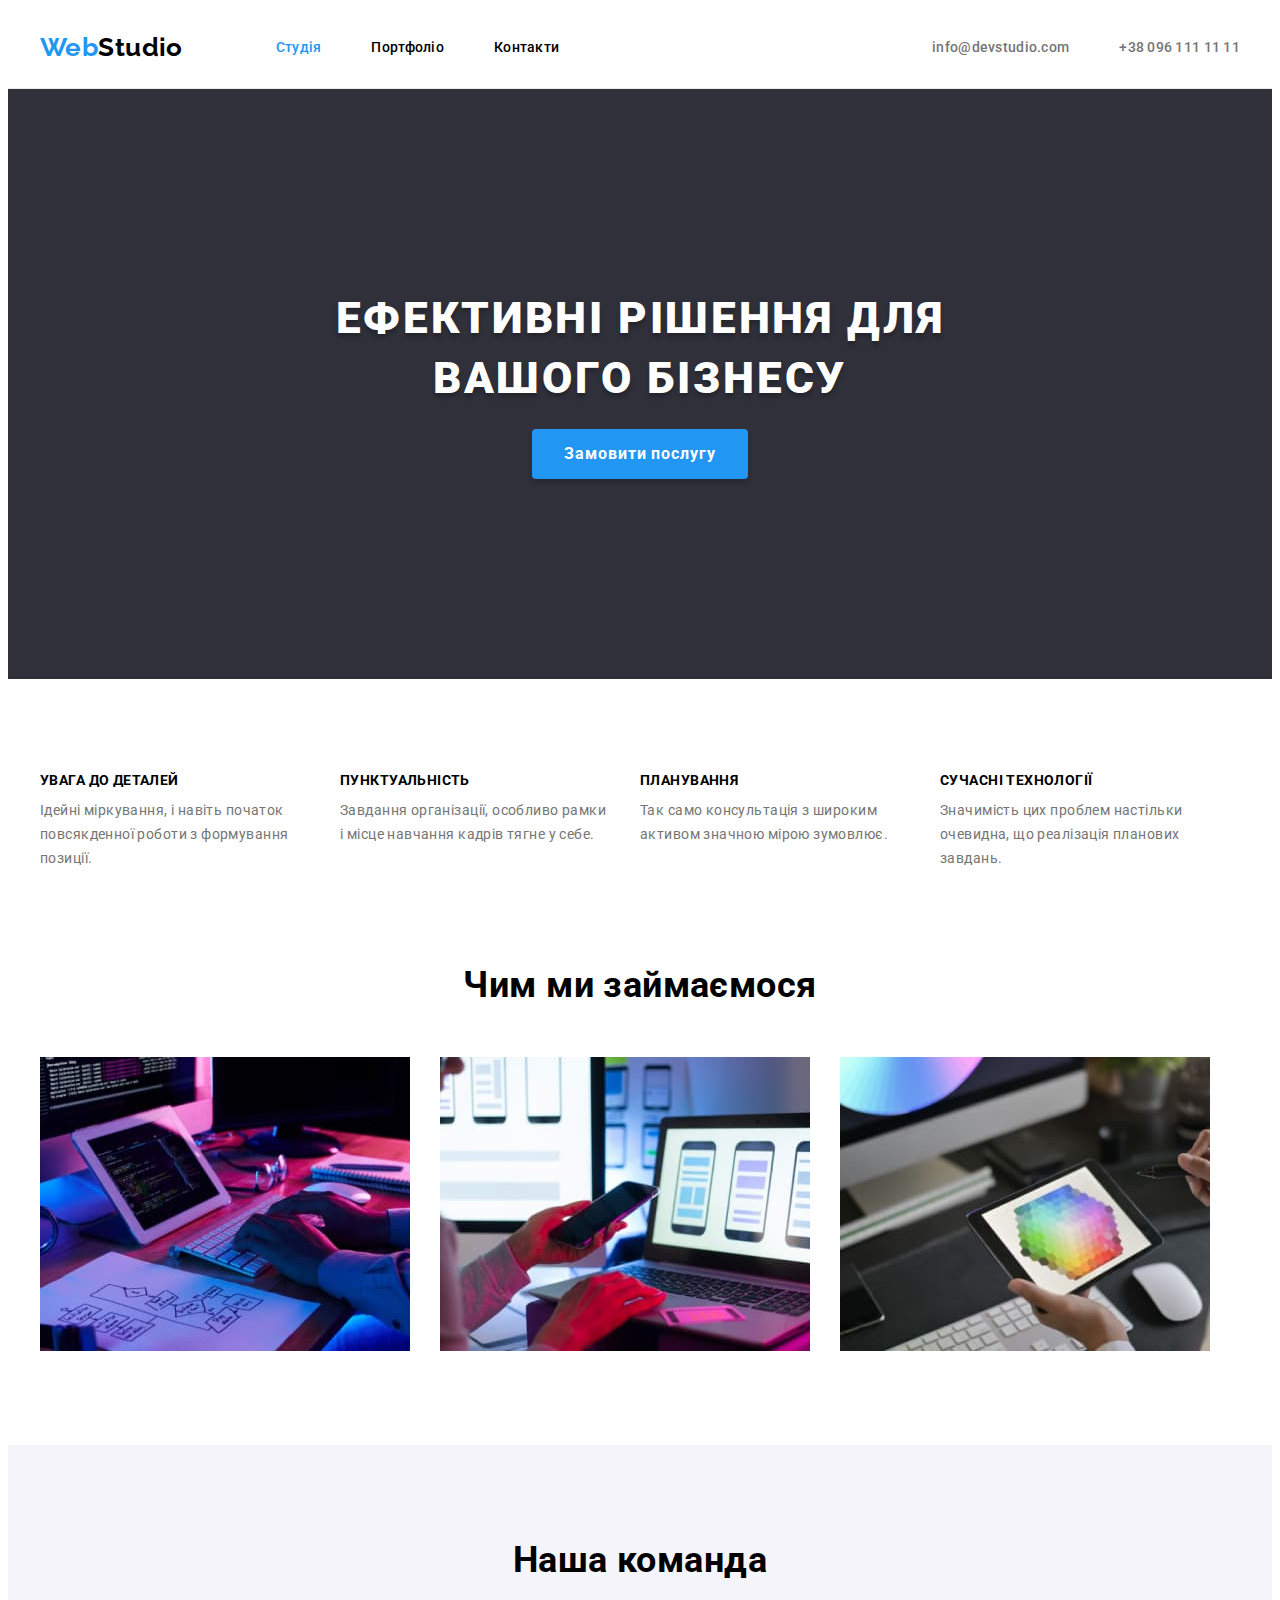
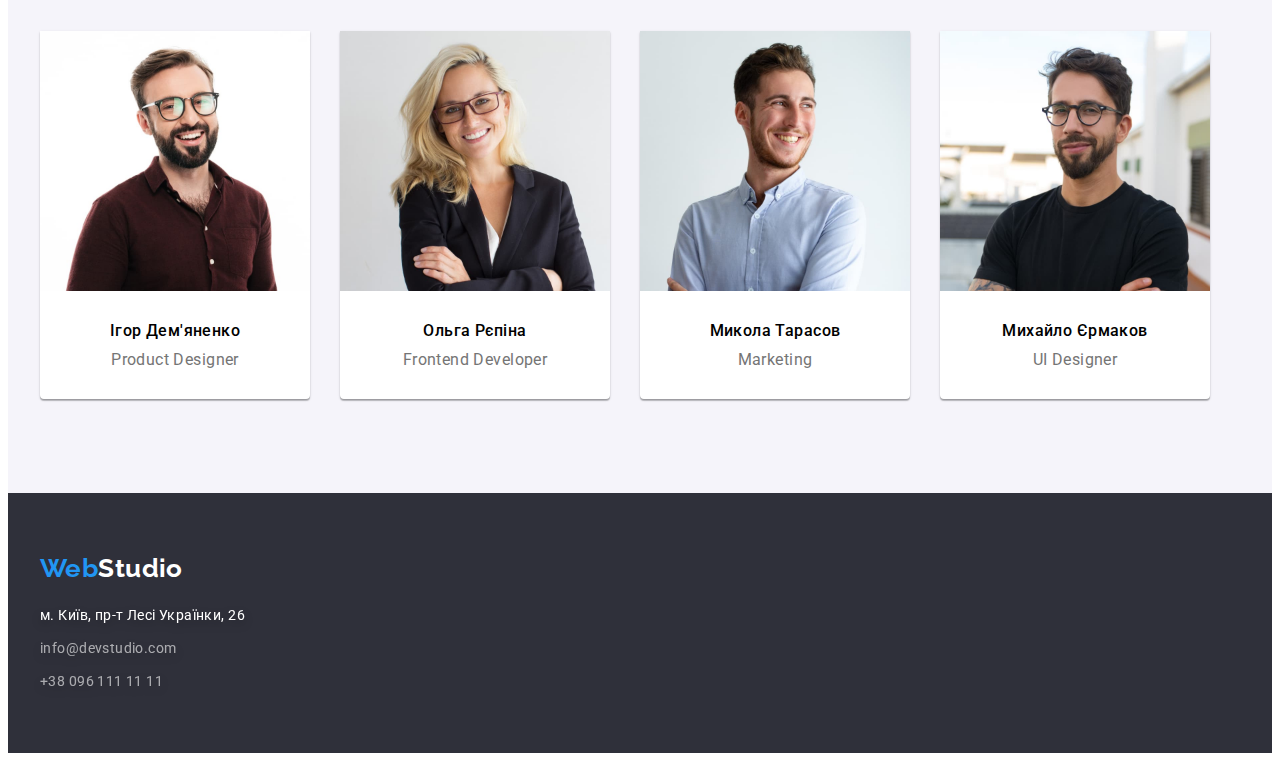
==== commit 9ce6e0eb: "upd header" ====
--- a/index.html
+++ b/index.html
@@ -16,18 +16,18 @@
 </head>
 <body>
     <header class="header">
-        <div class="container header">
+        <div class="container header-box">
         <nav class="navigation">
             <a href="./index.html" class="logo"><span class="logo-color">Web</span>Studio</a>
             <ul class="list menu">
-                <li class="navlink current"><a href="./index.html">Студія</a></li>
-                <li class="navlink"><a href="./portfolio.html">Портфоліо</a></li>
-                <li class="navlink"><a href="#contacts">Контакти</a></li>
+                <li class="navlink current"><a href="./index.html" class="link">Студія</a></li>
+                <li class="navlink"><a href="./portfolio.html" class="link">Портфоліо</a></li>
+                <li class="navlink"><a href="#contacts" class="link">Контакти</a></li>
             </ul>
         </nav>
         <ul class="list contact">
-            <li class="contact-link"><a href="mailto:info@devstudio.com">info@devstudio.com</a></li>
-            <li class="contact-link"><a href="tel:+380961111111">+38 096 111 11 11</a></li>
+            <li class="contact-link"><a href="mailto:info@devstudio.com" class="link">info@devstudio.com</a></li>
+            <li class="contact-link"><a href="tel:+380961111111" class="link">+38 096 111 11 11</a></li>
         </ul>
         </div>
     </header>
--- a/css/styles.css
+++ b/css/styles.css
@@ -3,6 +3,7 @@
     font-size: 14px;
     letter-spacing: 0.03em;
     --main-color: #212121;
+    background-color: var(--third-color);
     }
 :root {
     --main-color: #212121;
@@ -33,23 +34,20 @@
     padding-right: 15px;
 }
 .header {
-    background-color: var(--third-color);
     border-bottom: 1px solid #ECECEC;
 }
 .list {
     list-style-type: none;
 }
-
 .navigation {
-    align-items: center;
     margin-right: auto;
 }
-
-.header,
+.header-box,
 .menu, 
 .navigation,
 .contact {
     display: flex;
+    align-items: center;
 }
 
 .navlink:not(:last-child),
@@ -57,8 +55,8 @@
     margin-right: 50px;
 }
 
-.navlink,
-.contact-link {
+.link {
+    display: inline-block;
     padding-top: 32px;
     padding-bottom: 32px;
 }
@@ -74,9 +72,10 @@
     font-size: 26px;
     line-height: 1.19;
     color: #000000;
-
+    display: inline-block;
     margin-right: 93px;
-    padding-top: ;
+    padding-top: 24px;
+    padding-bottom: 25px;
 }
 .logo-color {
     color: var(--accent-color);
@@ -118,7 +117,6 @@
 }
 .contact {
     align-items: center;
-    margin-left: auto;
 }
 .hero {
     background-color: var(--second-background);
@@ -360,6 +358,6 @@
 }
 
 .project-item {
-    background: #FFFFFF;
+    background: var(--third-color);
     width: 370px;
 }